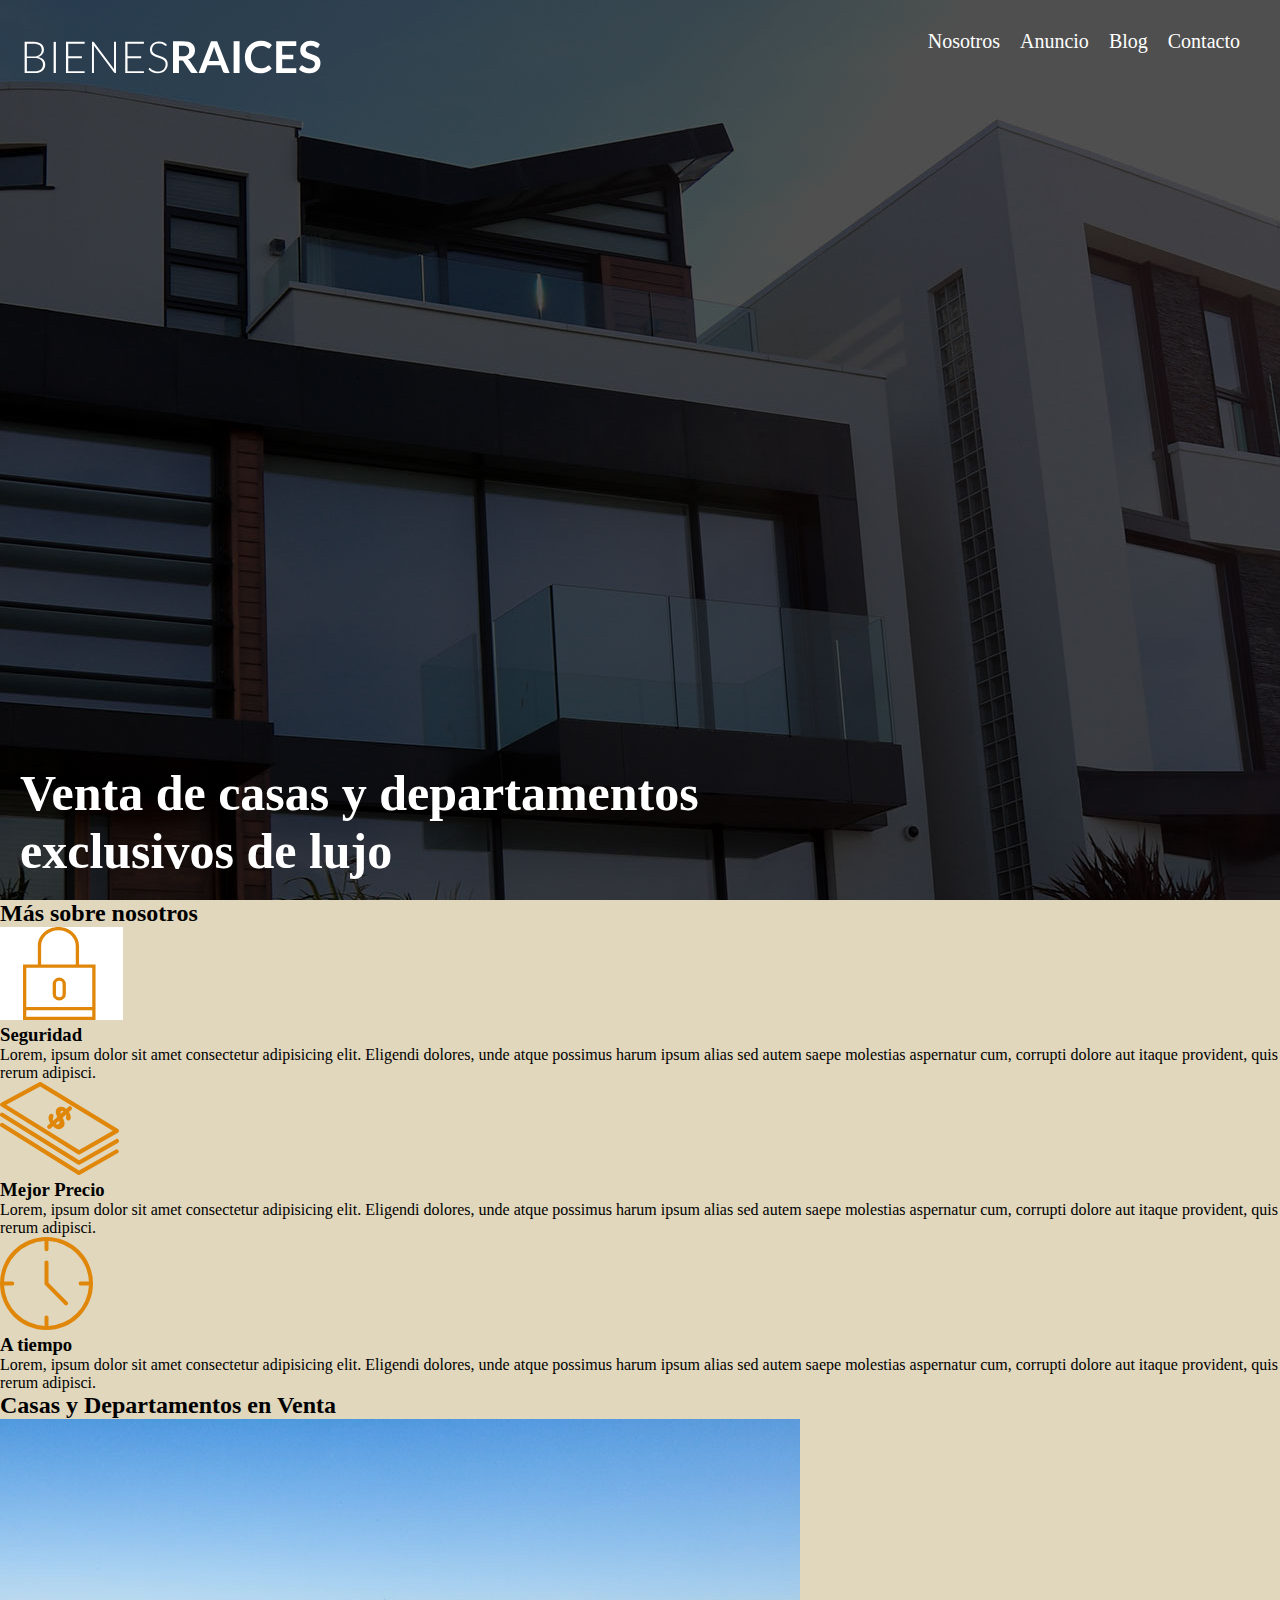
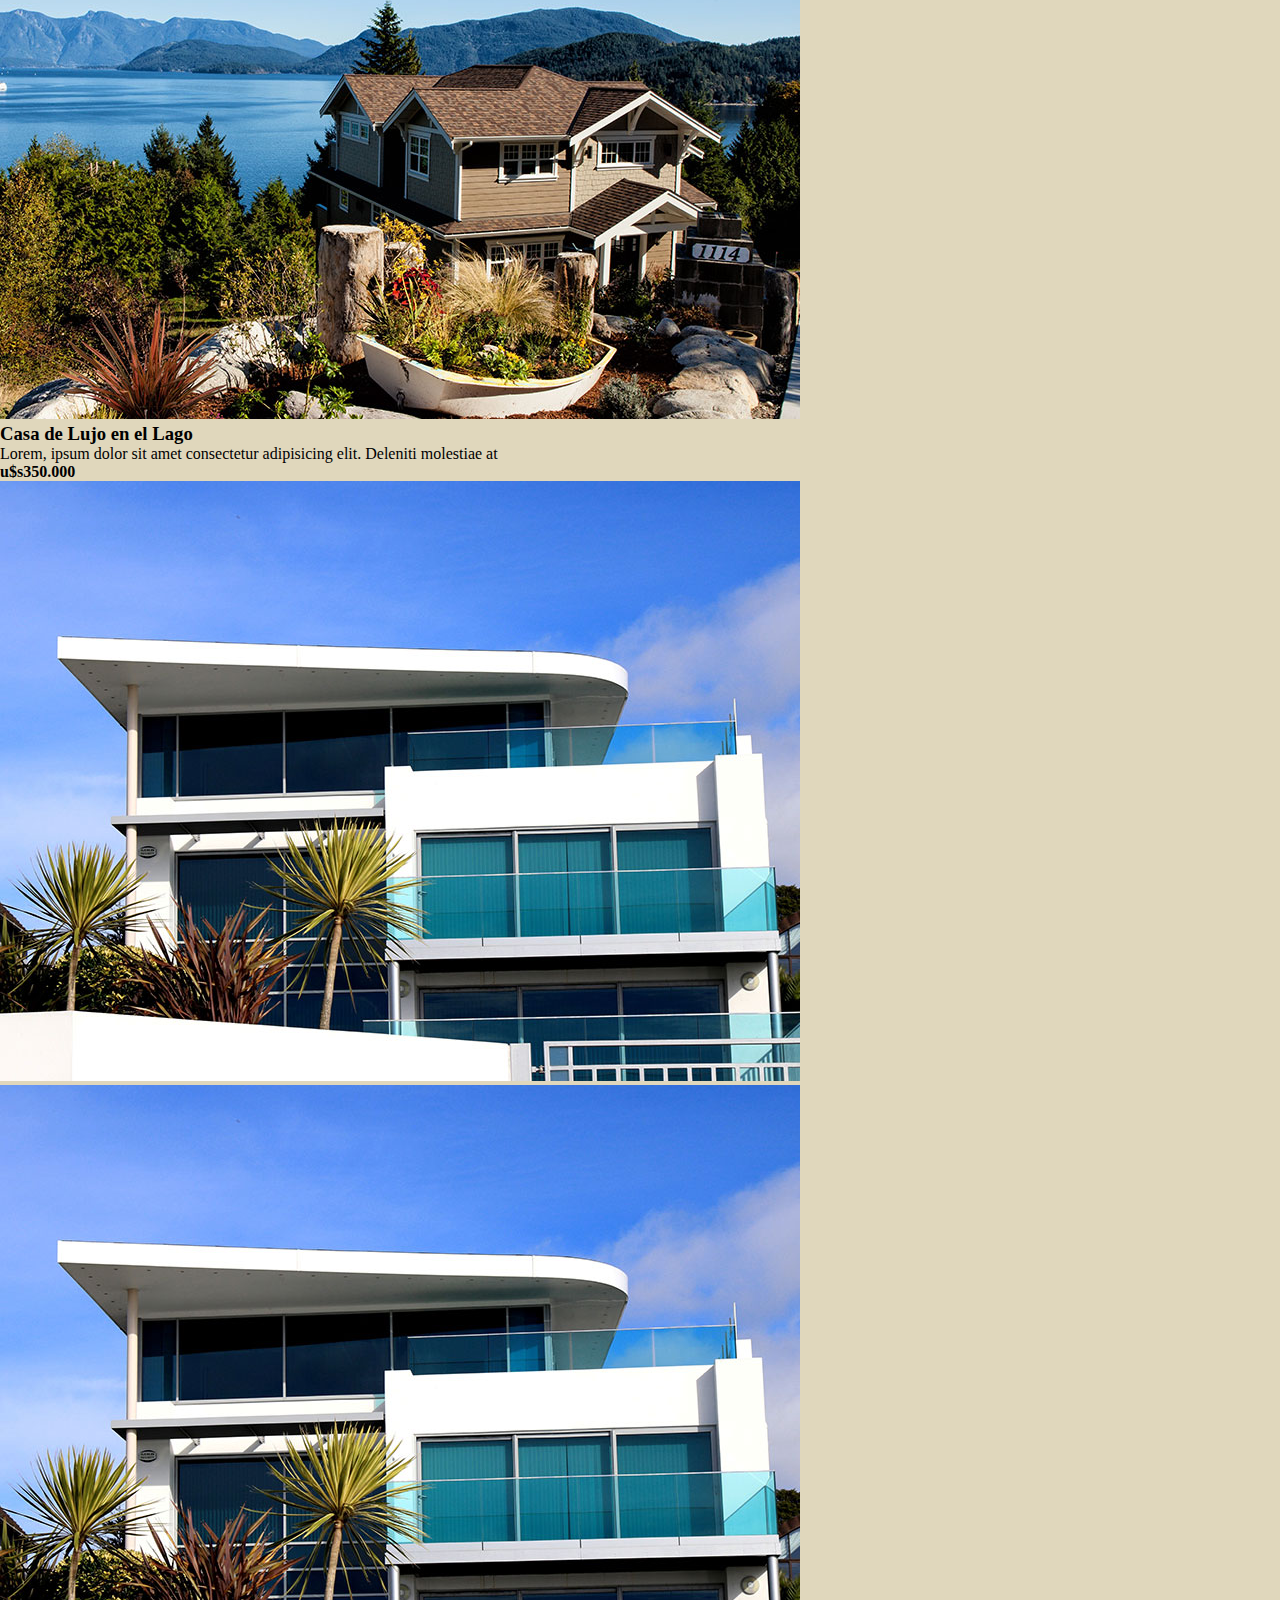
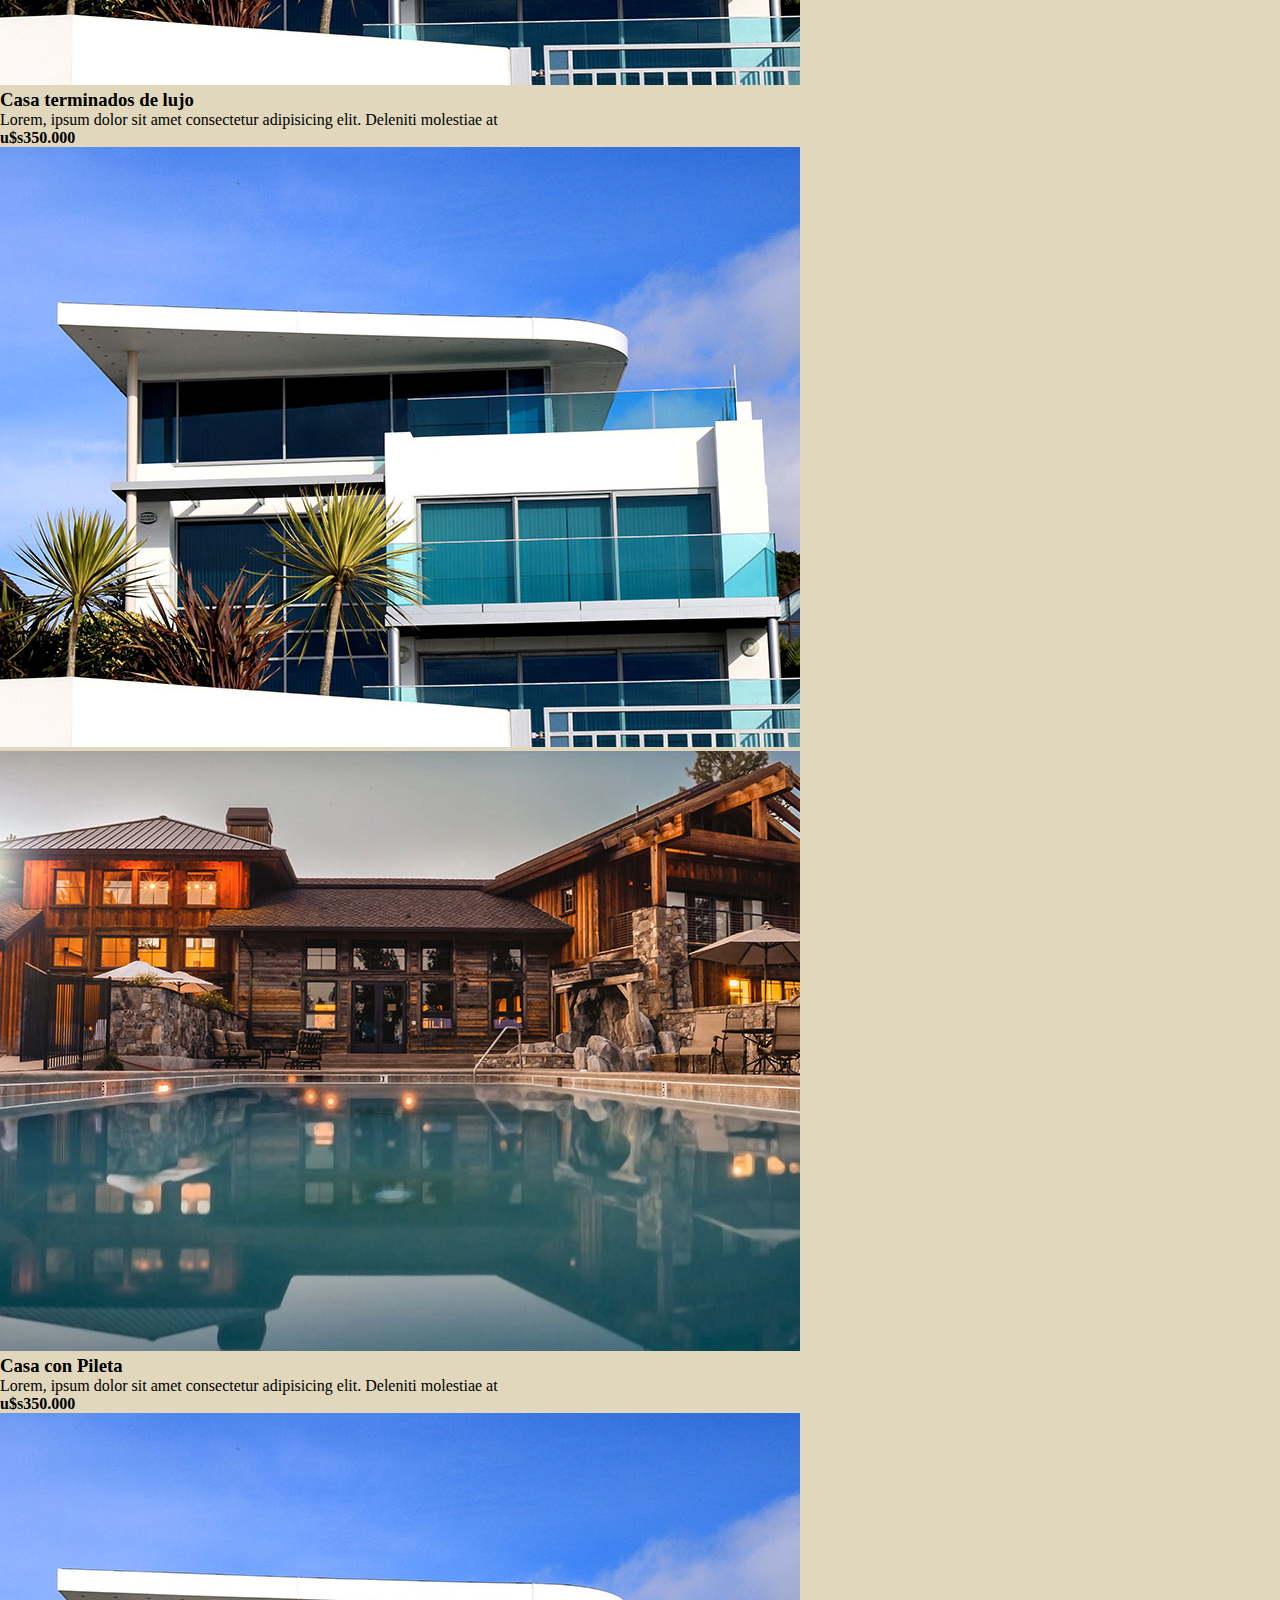
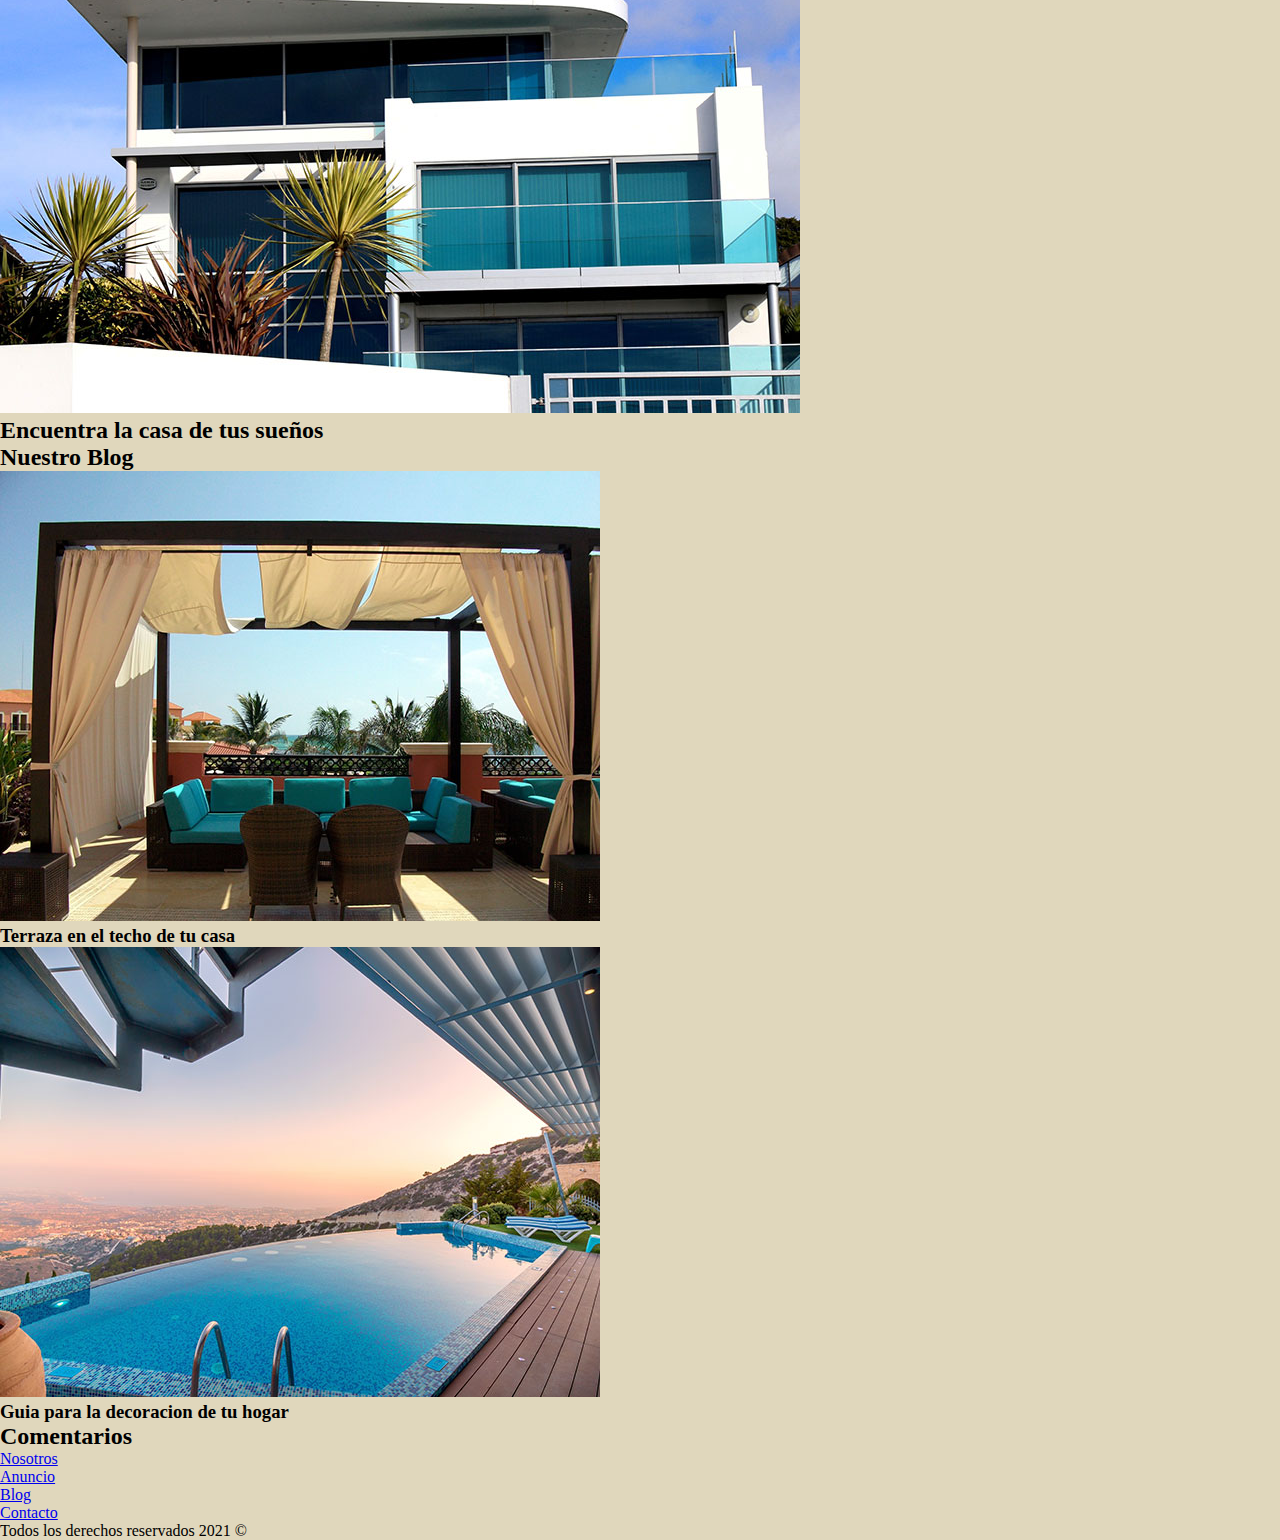
==== 03/index.html @ 49ebdb98 "clase 3" ====
<!DOCTYPE html>
<html lang="en">
  <head>
    <meta charset="UTF-8" />
    <meta name="viewport" content="width=device-width, initial-scale=1.0" />
    <link rel="stylesheet" href="./styles/index.css" />
    <title>Inmobiliaria</title>
  </head>
  <body>
    <header>
      <div class="barra">
        <img src="./assets/images/logo.svg" alt="Logo Principal" />

        <nav>
          <ul>
            <li><a href="#">Nosotros</a></li>
            <li><a href="#">Anuncio</a></li>
            <li><a href="#">Blog</a></li>
            <li><a href="#">Contacto</a></li>
          </ul>
        </nav>
      </div>

      <h1>Venta de casas y departamentos exclusivos de lujo</h1>
    </header>

    <section>
      <h2>Más sobre nosotros</h2>

      <div>
        <img src="./assets/images/icono1.svg" alt="Icono Seguridad" />
        <h3>Seguridad</h3>
        Lorem, ipsum dolor sit amet consectetur adipisicing elit. Eligendi
        dolores, unde atque possimus harum ipsum alias sed autem saepe molestias
        aspernatur cum, corrupti dolore aut itaque provident, quis rerum
        adipisci.
      </div>

      <div>
        <img src="./assets/images/icono2.svg" alt="Icono Precio" />
        <h3>Mejor Precio</h3>
        Lorem, ipsum dolor sit amet consectetur adipisicing elit. Eligendi
        dolores, unde atque possimus harum ipsum alias sed autem saepe molestias
        aspernatur cum, corrupti dolore aut itaque provident, quis rerum
        adipisci.
      </div>

      <div>
        <img src="./assets/images/icono3.svg" alt="Icono Tiempo" />
        <h3>A tiempo</h3>
        Lorem, ipsum dolor sit amet consectetur adipisicing elit. Eligendi
        dolores, unde atque possimus harum ipsum alias sed autem saepe molestias
        aspernatur cum, corrupti dolore aut itaque provident, quis rerum
        adipisci.
      </div>
    </section>

    <section>
      <h2>Casas y Departamentos en Venta</h2>

      <div>
        <img src="./assets/images/anuncio1.jpg" alt="Anuncio 1" />
        <h3>Casa de Lujo en el Lago</h3>
        <p>
          Lorem, ipsum dolor sit amet consectetur adipisicing elit. Deleniti
          molestiae at
        </p>

        <b>u$s350.000</b>

        <div>
          <img src="./assets/images/anuncio2.jpg" alt="Anuncio 2" />
        </div>
      </div>

      <div>
        <img src="./assets/images/anuncio2.jpg" alt="Anuncio 2" />
        <h3>Casa terminados de lujo</h3>
        <p>
          Lorem, ipsum dolor sit amet consectetur adipisicing elit. Deleniti
          molestiae at
        </p>

        <b>u$s350.000</b>

        <div>
          <img src="./assets/images/anuncio2.jpg" alt="Anuncio 2" />
        </div>
      </div>

      <div>
        <img src="./assets/images/anuncio3.jpg" alt="Anuncio 3" />
        <h3>Casa con Pileta</h3>
        <p>
          Lorem, ipsum dolor sit amet consectetur adipisicing elit. Deleniti
          molestiae at
        </p>

        <b>u$s350.000</b>

        <div>
          <img src="./assets/images/anuncio2.jpg" alt="Anuncio 2" />
        </div>
      </div>
    </section>

    <section>
      <h2>Encuentra la casa de tus sueños</h2>
    </section>

    <section>
      <h2>Nuestro Blog</h2>

      <img src="./assets/images/blog1.jpg" alt="Anuncio 3" />
      <h3>Terraza en el techo de tu casa</h3>

      <img src="./assets/images/blog2.jpg" alt="Anuncio 3" />
      <h3>Guia para la decoracion de tu hogar</h3>

      <h2>Comentarios</h2>
    </section>

    <footer>
      <nav>
        <ul>
          <li><a href="#">Nosotros</a></li>
          <li><a href="#">Anuncio</a></li>
          <li><a href="#">Blog</a></li>
          <li><a href="#">Contacto</a></li>
        </ul>
      </nav>

      <p>Todos los derechos reservados <date>2021</date> &copy;</p>
    </footer>
  </body>
</html>
---- 03/styles/index.css ----
:root {
  --primary-color: #3518b3;
  --secondary-color: #e0d7bc;
}

* {
  margin: 0;
  padding: 0;
  box-sizing: border-box;

  /* color: var(--primary-color); */
}

body {
  width: 100%;
  height: 100vh;

  background: var(--secondary-color);
}

header {
  padding: 20px 20px;
  background-color: grey;
  background-image: url(../assets/images/header.jpg);
  background-repeat: no-repeat;
  background-position: center center;

  display: flex;
  flex-direction: column;
  justify-content: space-between;

  height: 100vh;
}

.barra {
  padding-top: 10px;
  display: flex;
  flex-direction: row;
  justify-content: space-between;
}

header nav ul {
  text-decoration: none;
  list-style-type: none;

  display: flex;
  flex-direction: row;
  justify-content: right;
}
header nav ul li a {
  color: white;
  text-decoration: none;
  margin-right: 20px;
  font-size: 20px;
}
header h1 {
  color: white;
  width: 700px;
  font-size: 50px;
}
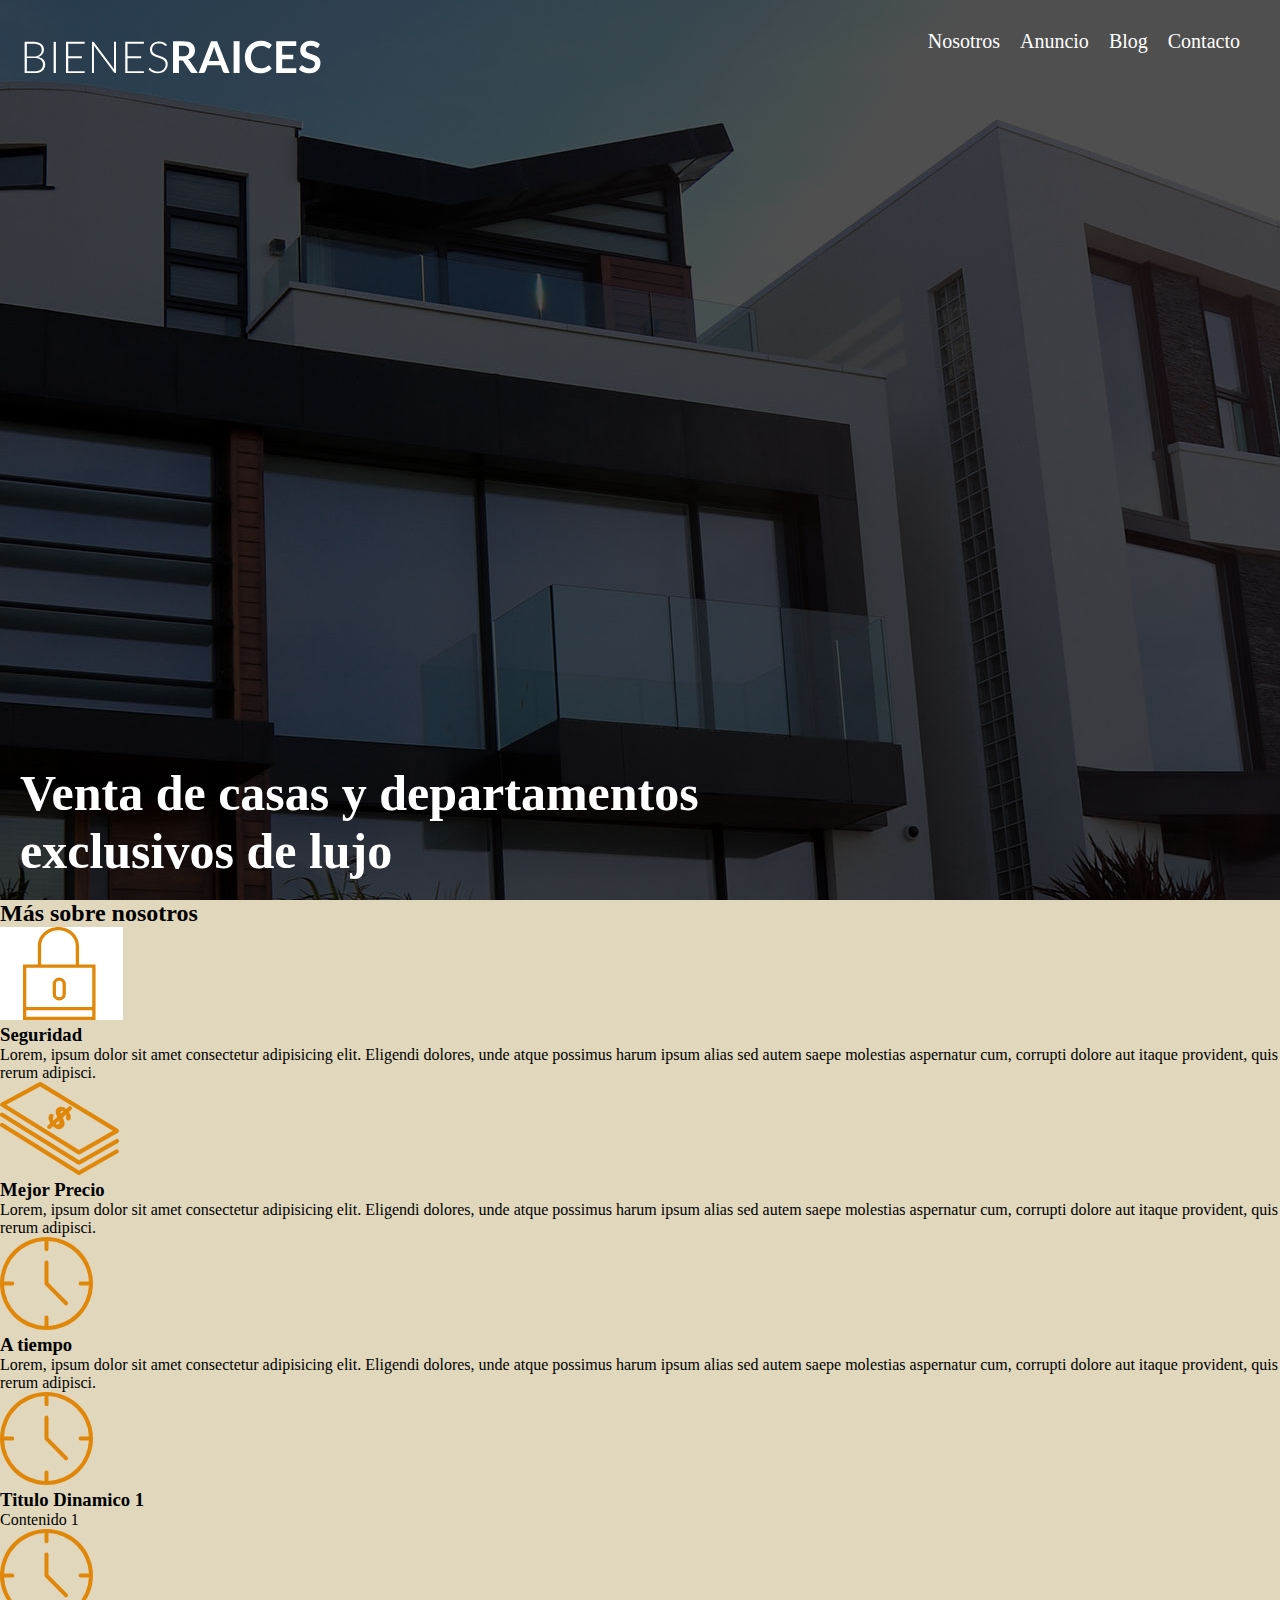
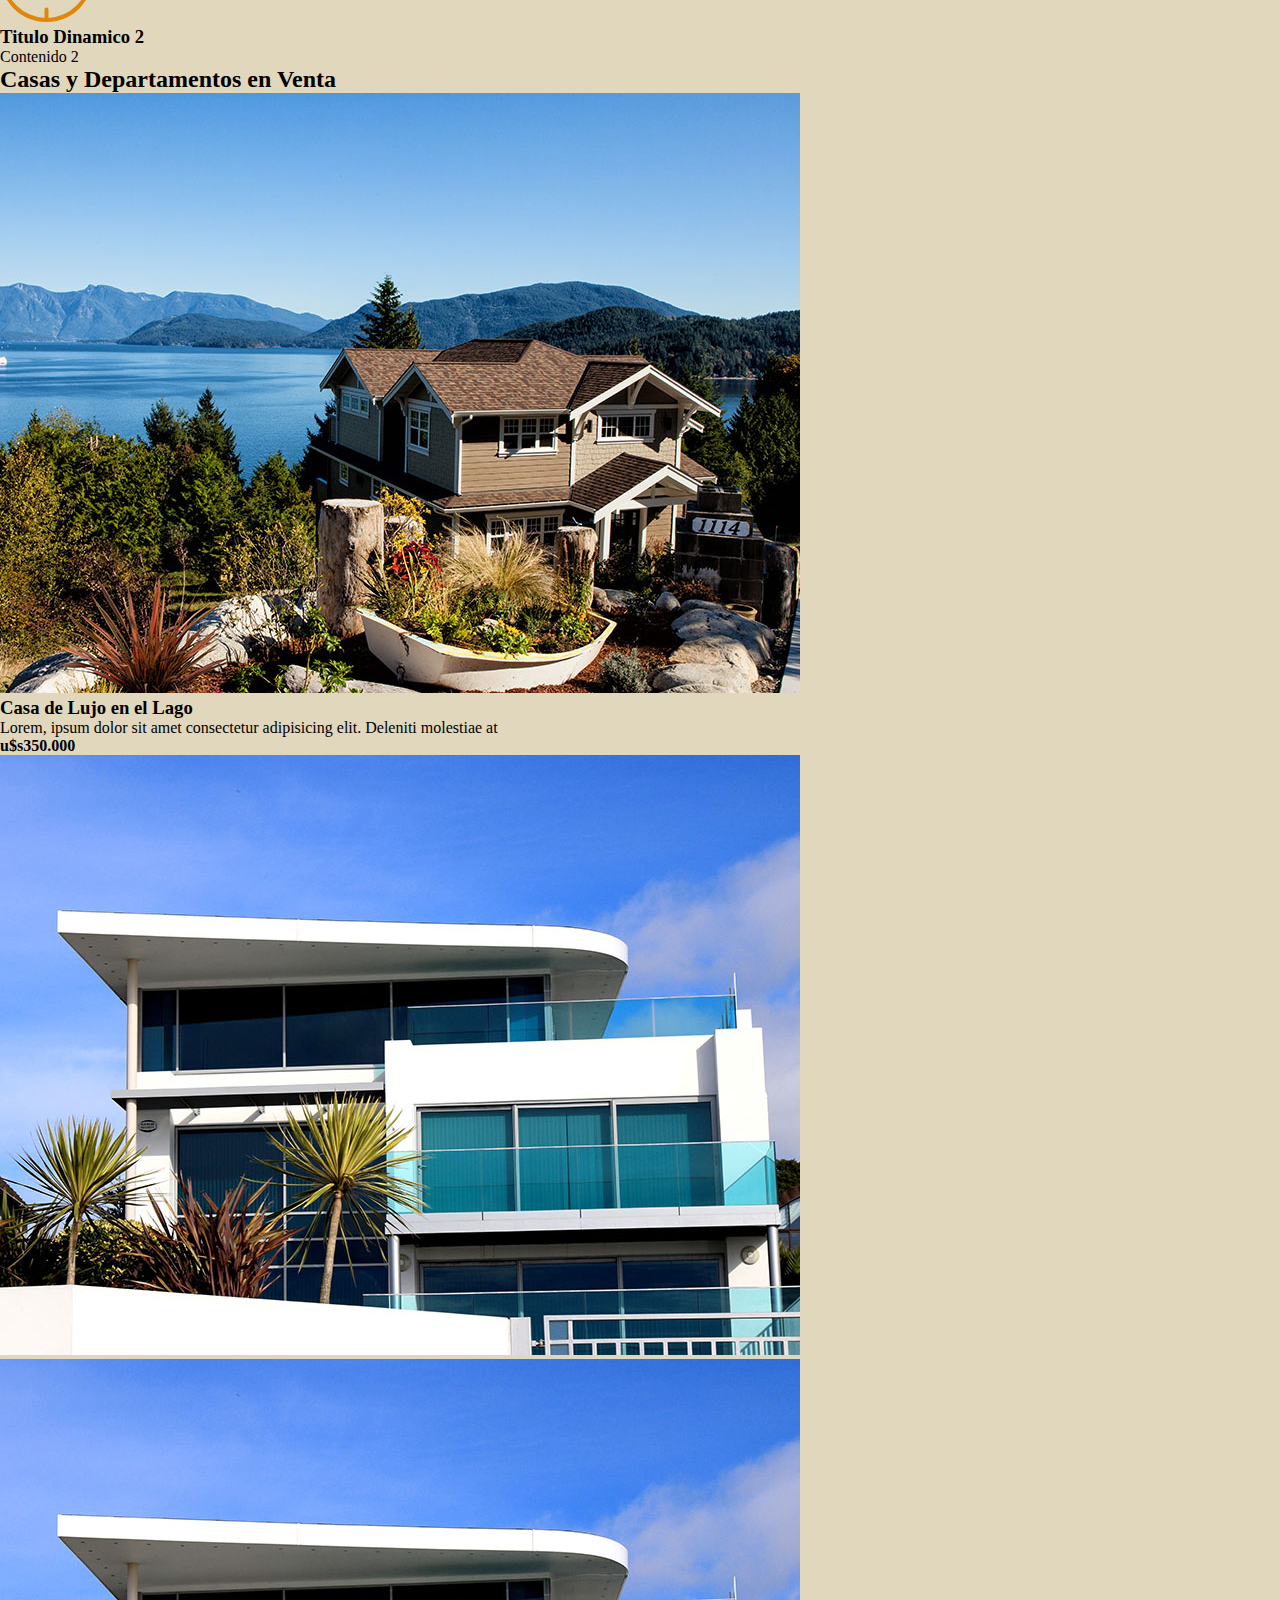
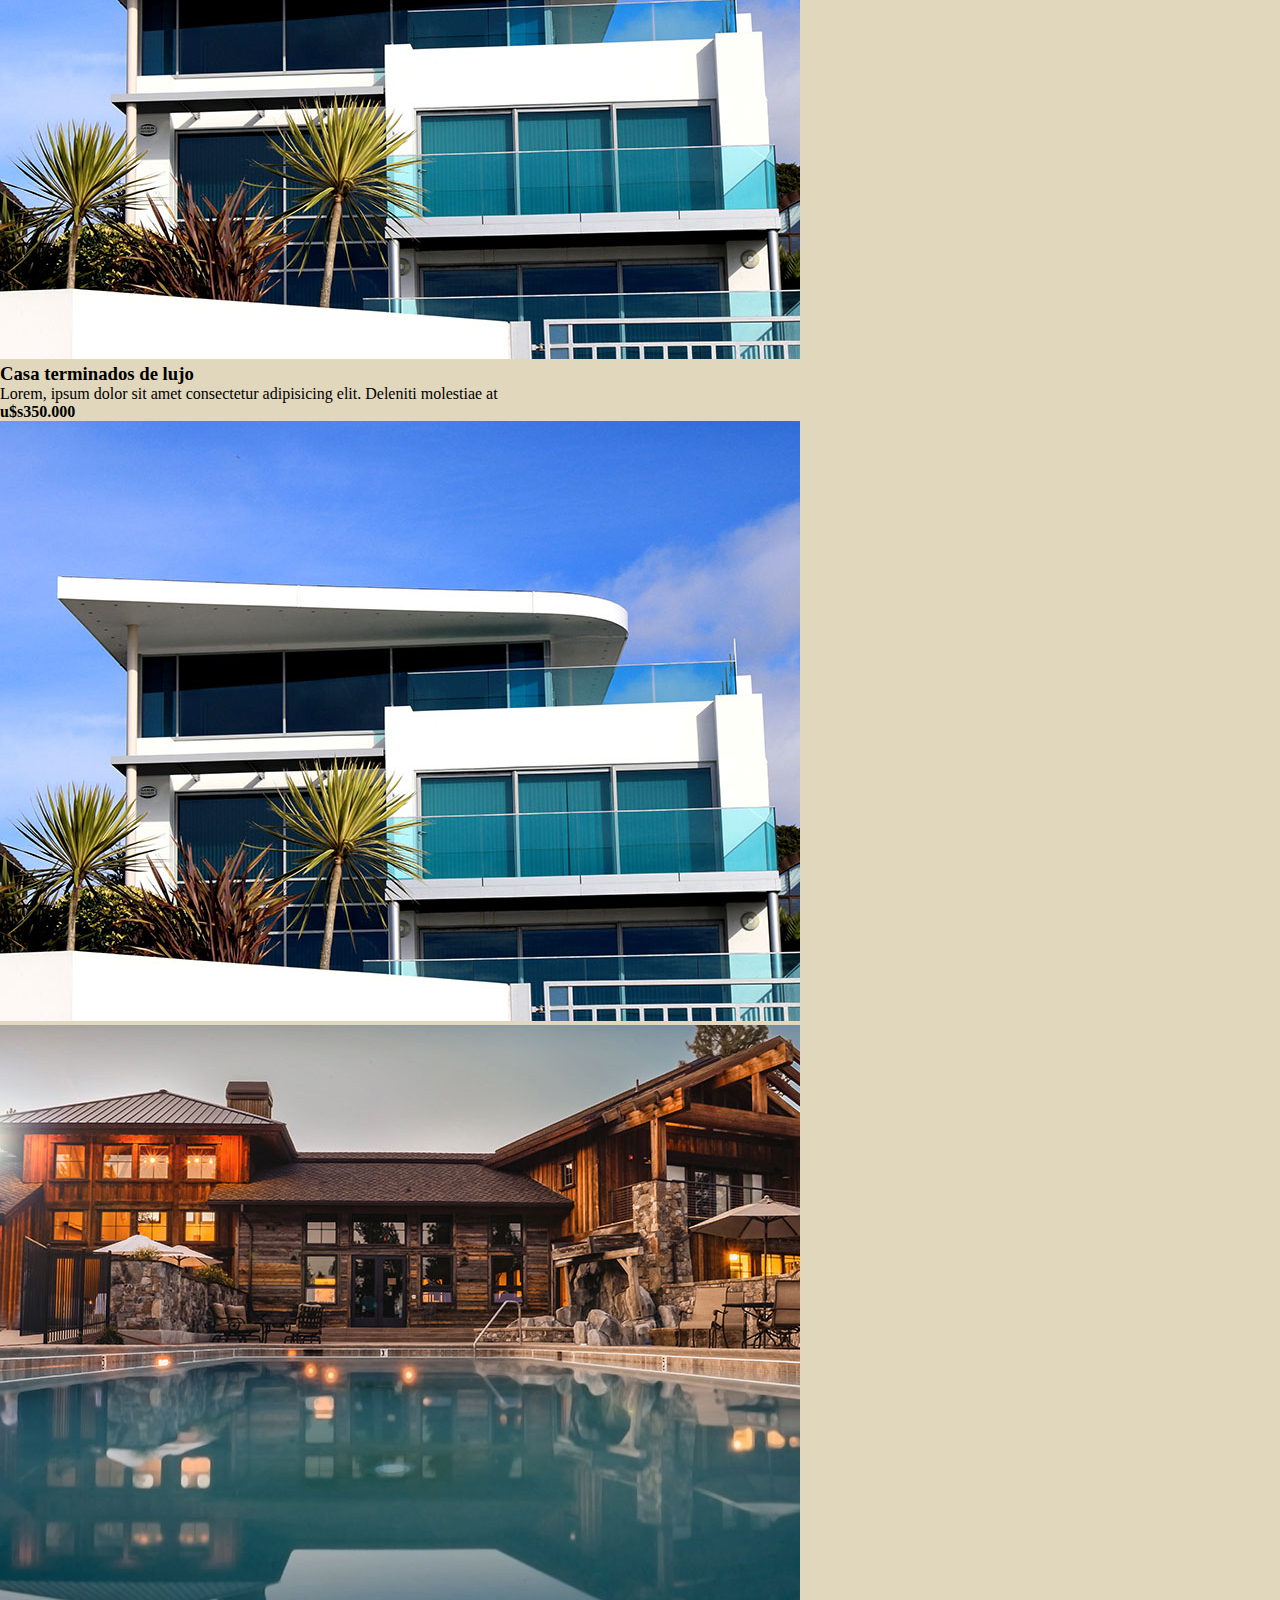
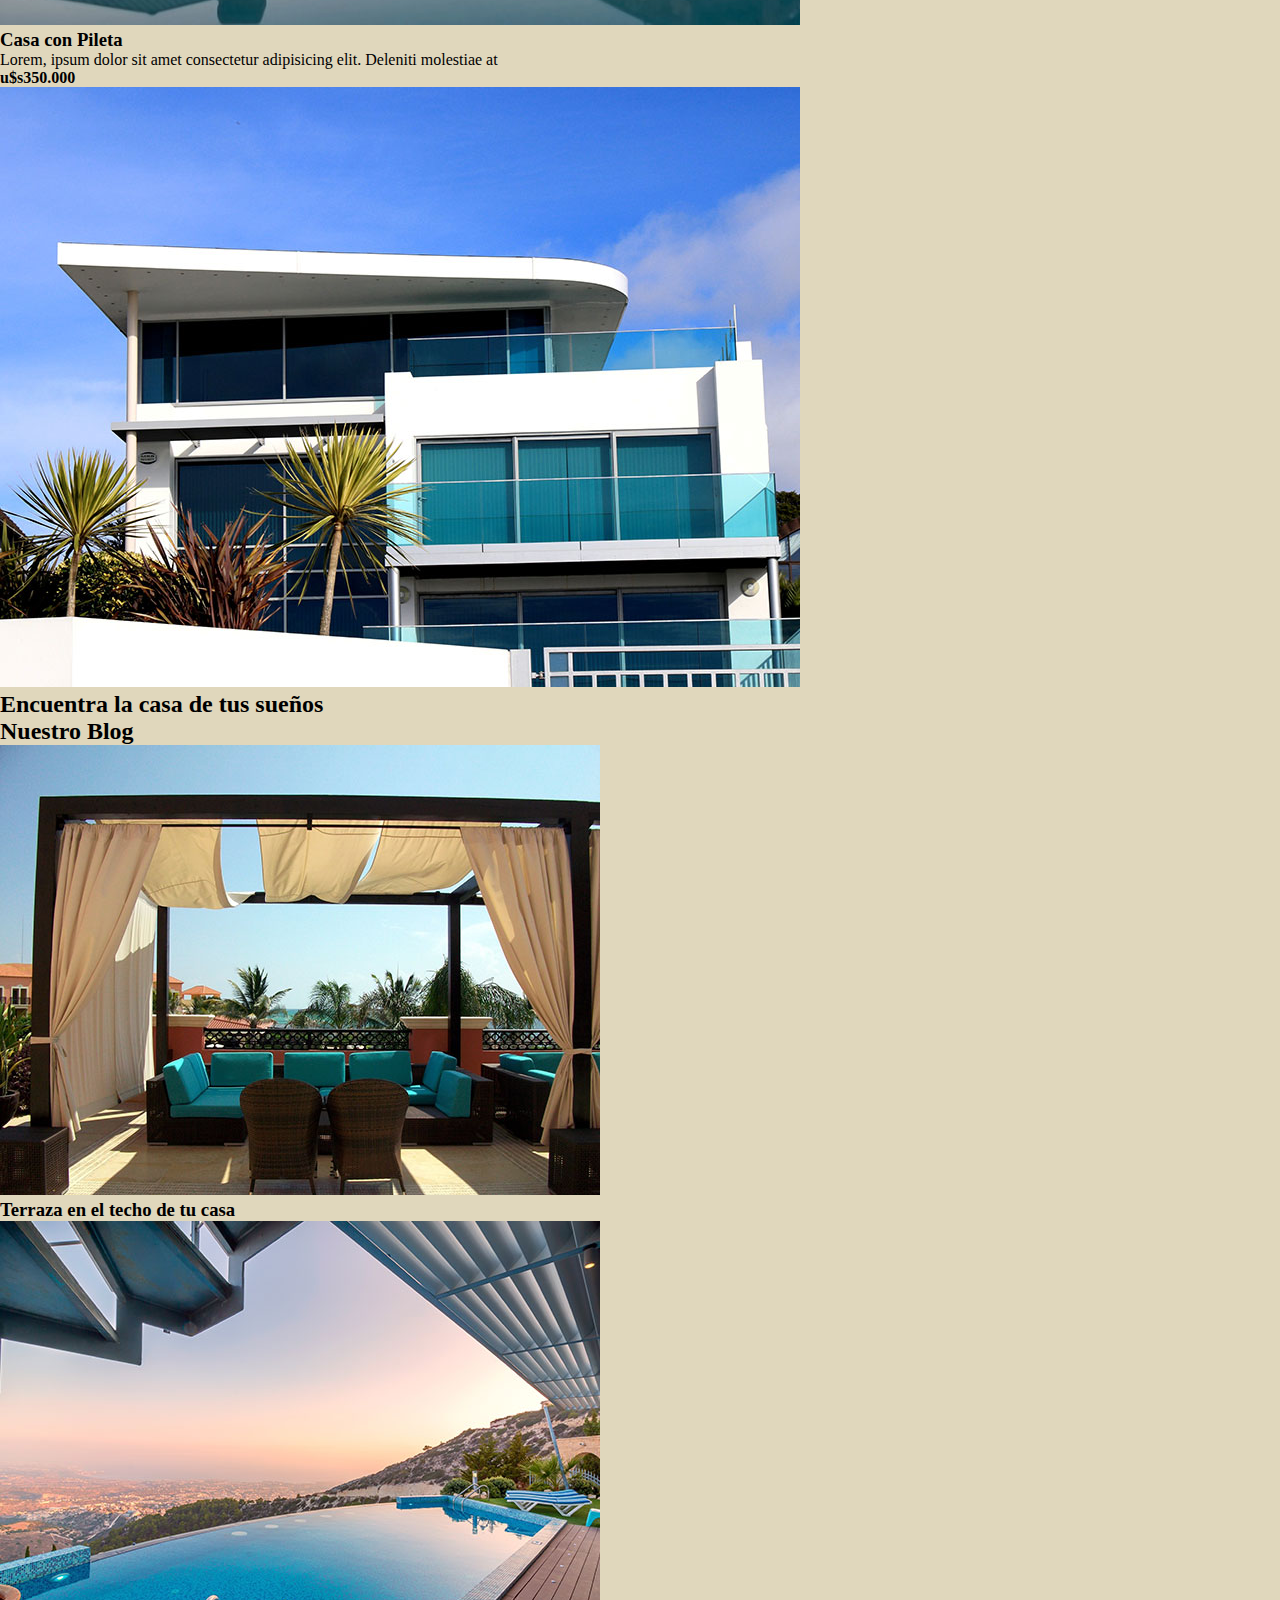
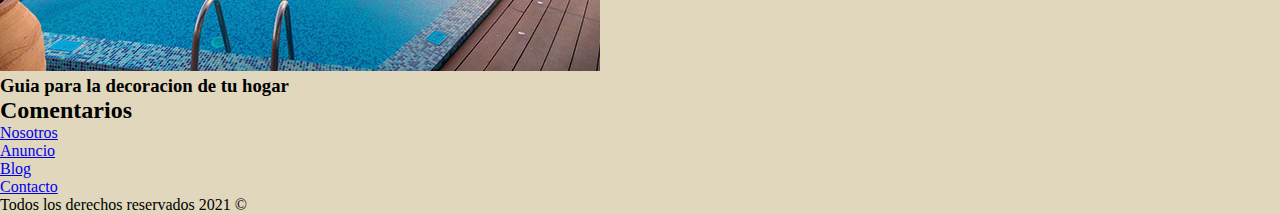
==== commit 0d03655c: "clase 3" ====
--- a/03/index.html
+++ b/03/index.html
@@ -4,6 +4,8 @@
     <meta charset="UTF-8" />
     <meta name="viewport" content="width=device-width, initial-scale=1.0" />
     <link rel="stylesheet" href="./styles/index.css" />
+    <script src="./js/index.js"></script>
+
     <title>Inmobiliaria</title>
   </head>
   <body>
@@ -24,101 +26,105 @@
       <h1>Venta de casas y departamentos exclusivos de lujo</h1>
     </header>
 
-    <section>
-      <h2>Más sobre nosotros</h2>
-
-      <div>
-        <img src="./assets/images/icono1.svg" alt="Icono Seguridad" />
-        <h3>Seguridad</h3>
-        Lorem, ipsum dolor sit amet consectetur adipisicing elit. Eligendi
-        dolores, unde atque possimus harum ipsum alias sed autem saepe molestias
-        aspernatur cum, corrupti dolore aut itaque provident, quis rerum
-        adipisci.
-      </div>
-
-      <div>
-        <img src="./assets/images/icono2.svg" alt="Icono Precio" />
-        <h3>Mejor Precio</h3>
-        Lorem, ipsum dolor sit amet consectetur adipisicing elit. Eligendi
-        dolores, unde atque possimus harum ipsum alias sed autem saepe molestias
-        aspernatur cum, corrupti dolore aut itaque provident, quis rerum
-        adipisci.
-      </div>
-
-      <div>
-        <img src="./assets/images/icono3.svg" alt="Icono Tiempo" />
-        <h3>A tiempo</h3>
-        Lorem, ipsum dolor sit amet consectetur adipisicing elit. Eligendi
-        dolores, unde atque possimus harum ipsum alias sed autem saepe molestias
-        aspernatur cum, corrupti dolore aut itaque provident, quis rerum
-        adipisci.
-      </div>
-    </section>
-
-    <section>
-      <h2>Casas y Departamentos en Venta</h2>
-
-      <div>
-        <img src="./assets/images/anuncio1.jpg" alt="Anuncio 1" />
-        <h3>Casa de Lujo en el Lago</h3>
-        <p>
-          Lorem, ipsum dolor sit amet consectetur adipisicing elit. Deleniti
-          molestiae at
-        </p>
-
-        <b>u$s350.000</b>
-
+    <div class="container-sections">
+      <section>
+        <h2>Más sobre nosotros</h2>
+  
+        <div id="container-details" class="container-details">
+          <div class="container-detail">
+            <img src="./assets/images/icono1.svg" alt="Icono Seguridad" />
+            <h3>Seguridad</h3>
+            Lorem, ipsum dolor sit amet consectetur adipisicing elit. Eligendi
+            dolores, unde atque possimus harum ipsum alias sed autem saepe molestias
+            aspernatur cum, corrupti dolore aut itaque provident, quis rerum
+            adipisci.
+          </div>
+    
+          <div class="container-detail">
+            <img src="./assets/images/icono2.svg" alt="Icono Precio" />
+            <h3>Mejor Precio</h3>
+            Lorem, ipsum dolor sit amet consectetur adipisicing elit. Eligendi
+            dolores, unde atque possimus harum ipsum alias sed autem saepe molestias
+            aspernatur cum, corrupti dolore aut itaque provident, quis rerum
+            adipisci.
+          </div>
+    
+          <div class="container-detail">
+            <img src="./assets/images/icono3.svg" alt="Icono Tiempo" />
+            <h3>A tiempo</h3>
+            Lorem, ipsum dolor sit amet consectetur adipisicing elit. Eligendi
+            dolores, unde atque possimus harum ipsum alias sed autem saepe molestias
+            aspernatur cum, corrupti dolore aut itaque provident, quis rerum
+            adipisci.
+          </div>
+        </div>
+      </section>
+  
+      <section>
+        <h2>Casas y Departamentos en Venta</h2>
+  
+        <div>
+          <img src="./assets/images/anuncio1.jpg" alt="Anuncio 1" />
+          <h3>Casa de Lujo en el Lago</h3>
+          <p>
+            Lorem, ipsum dolor sit amet consectetur adipisicing elit. Deleniti
+            molestiae at
+          </p>
+  
+          <b>u$s350.000</b>
+  
+          <div>
+            <img src="./assets/images/anuncio2.jpg" alt="Anuncio 2" />
+          </div>
+        </div>
+  
         <div>
           <img src="./assets/images/anuncio2.jpg" alt="Anuncio 2" />
+          <h3>Casa terminados de lujo</h3>
+          <p>
+            Lorem, ipsum dolor sit amet consectetur adipisicing elit. Deleniti
+            molestiae at
+          </p>
+  
+          <b>u$s350.000</b>
+  
+          <div>
+            <img src="./assets/images/anuncio2.jpg" alt="Anuncio 2" />
+          </div>
         </div>
-      </div>
-
-      <div>
-        <img src="./assets/images/anuncio2.jpg" alt="Anuncio 2" />
-        <h3>Casa terminados de lujo</h3>
-        <p>
-          Lorem, ipsum dolor sit amet consectetur adipisicing elit. Deleniti
-          molestiae at
-        </p>
-
-        <b>u$s350.000</b>
-
+  
         <div>
-          <img src="./assets/images/anuncio2.jpg" alt="Anuncio 2" />
+          <img src="./assets/images/anuncio3.jpg" alt="Anuncio 3" />
+          <h3>Casa con Pileta</h3>
+          <p>
+            Lorem, ipsum dolor sit amet consectetur adipisicing elit. Deleniti
+            molestiae at
+          </p>
+  
+          <b>u$s350.000</b>
+  
+          <div>
+            <img src="./assets/images/anuncio2.jpg" alt="Anuncio 2" />
+          </div>
         </div>
-      </div>
-
-      <div>
-        <img src="./assets/images/anuncio3.jpg" alt="Anuncio 3" />
-        <h3>Casa con Pileta</h3>
-        <p>
-          Lorem, ipsum dolor sit amet consectetur adipisicing elit. Deleniti
-          molestiae at
-        </p>
-
-        <b>u$s350.000</b>
-
-        <div>
-          <img src="./assets/images/anuncio2.jpg" alt="Anuncio 2" />
-        </div>
-      </div>
-    </section>
-
-    <section>
-      <h2>Encuentra la casa de tus sueños</h2>
-    </section>
-
-    <section>
-      <h2>Nuestro Blog</h2>
-
-      <img src="./assets/images/blog1.jpg" alt="Anuncio 3" />
-      <h3>Terraza en el techo de tu casa</h3>
-
-      <img src="./assets/images/blog2.jpg" alt="Anuncio 3" />
-      <h3>Guia para la decoracion de tu hogar</h3>
-
-      <h2>Comentarios</h2>
-    </section>
+      </section>
+  
+      <section>
+        <h2>Encuentra la casa de tus sueños</h2>
+      </section>
+  
+      <section>
+        <h2>Nuestro Blog</h2>
+  
+        <img src="./assets/images/blog1.jpg" alt="Anuncio 3" />
+        <h3>Terraza en el techo de tu casa</h3>
+  
+        <img src="./assets/images/blog2.jpg" alt="Anuncio 3" />
+        <h3>Guia para la decoracion de tu hogar</h3>
+  
+        <h2>Comentarios</h2>
+      </section>
+    </div>
 
     <footer>
       <nav>
--- a/03/styles/index.css
+++ b/03/styles/index.css
@@ -32,6 +32,17 @@
   height: 100vh;
 }
 
+@media(max-width:760px) {  
+  header {
+    background-image: none;
+    background: green;
+  }
+}
+
+section {
+
+}
+
 .barra {
   padding-top: 10px;
   display: flex;
@@ -58,3 +69,11 @@
   width: 700px;
   font-size: 50px;
 }
+
+.container-sections {
+  
+}
+
+.container-sections .container-section {
+
+}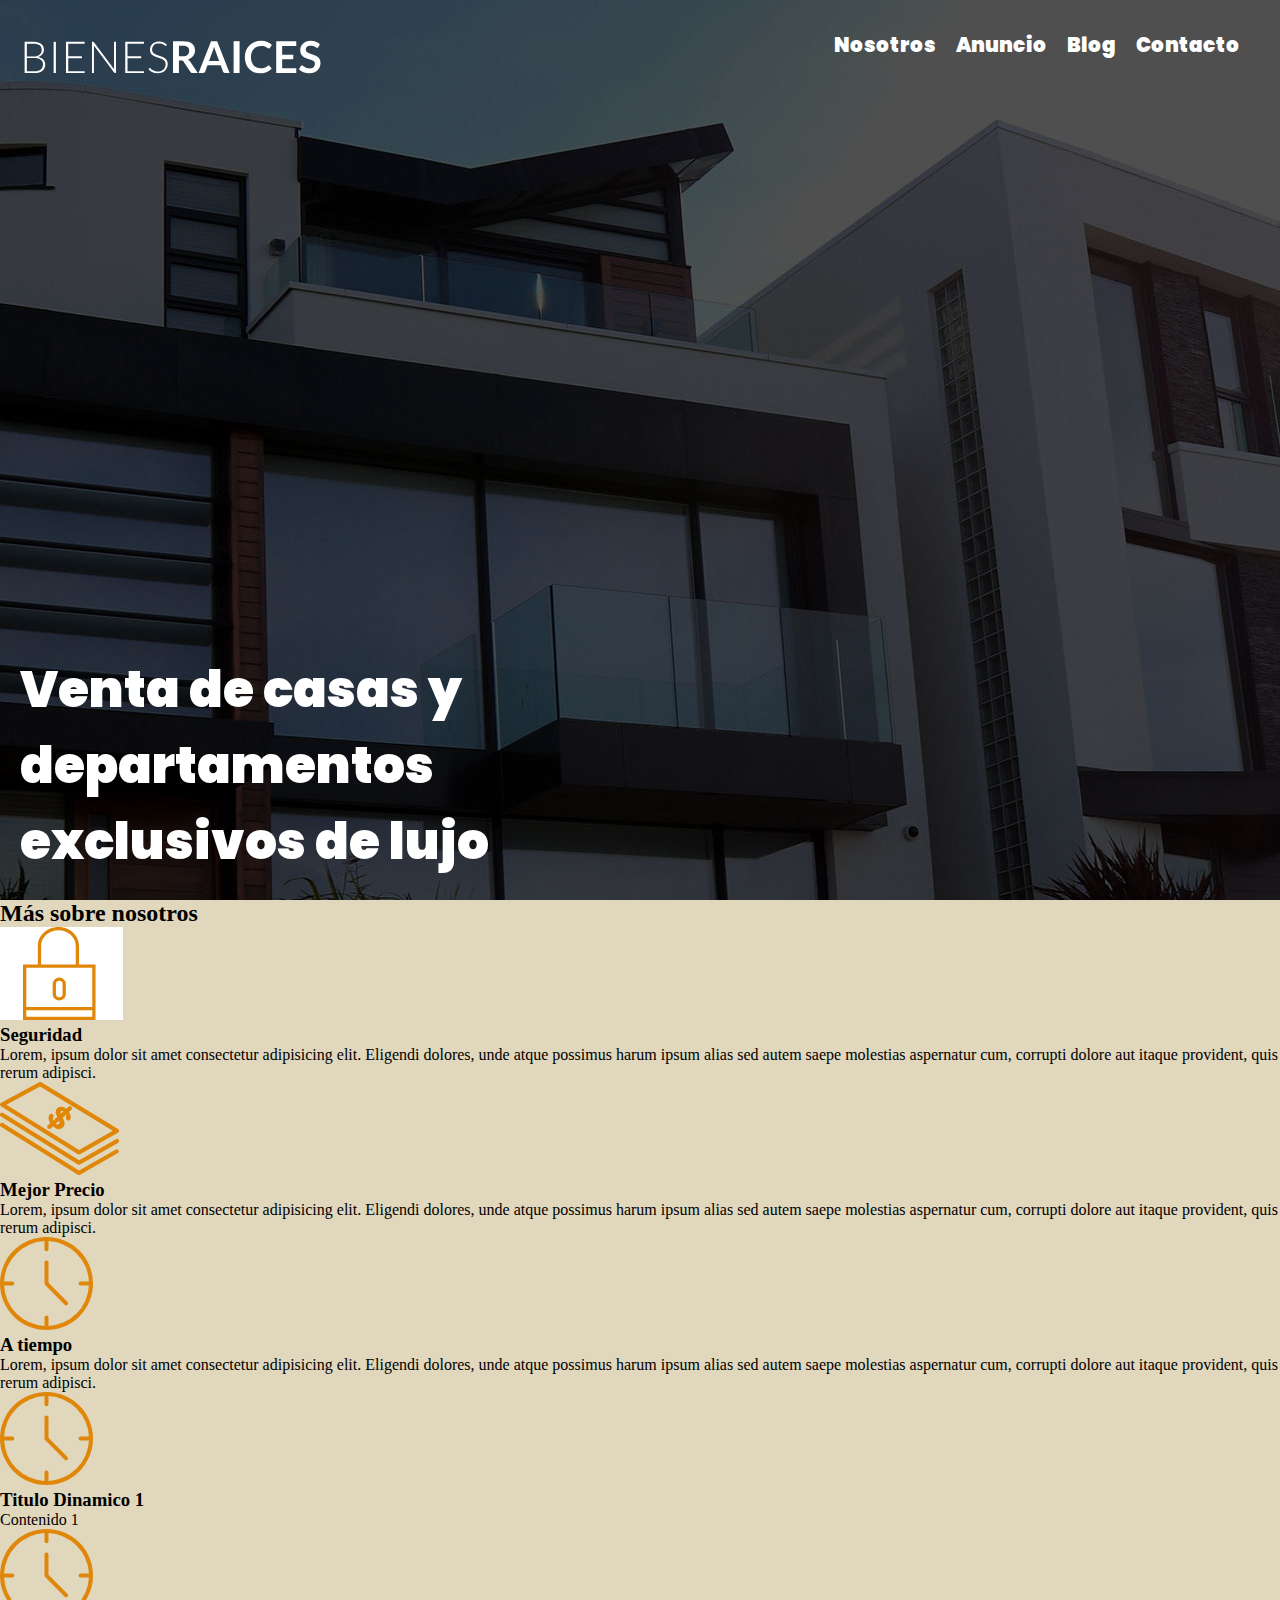
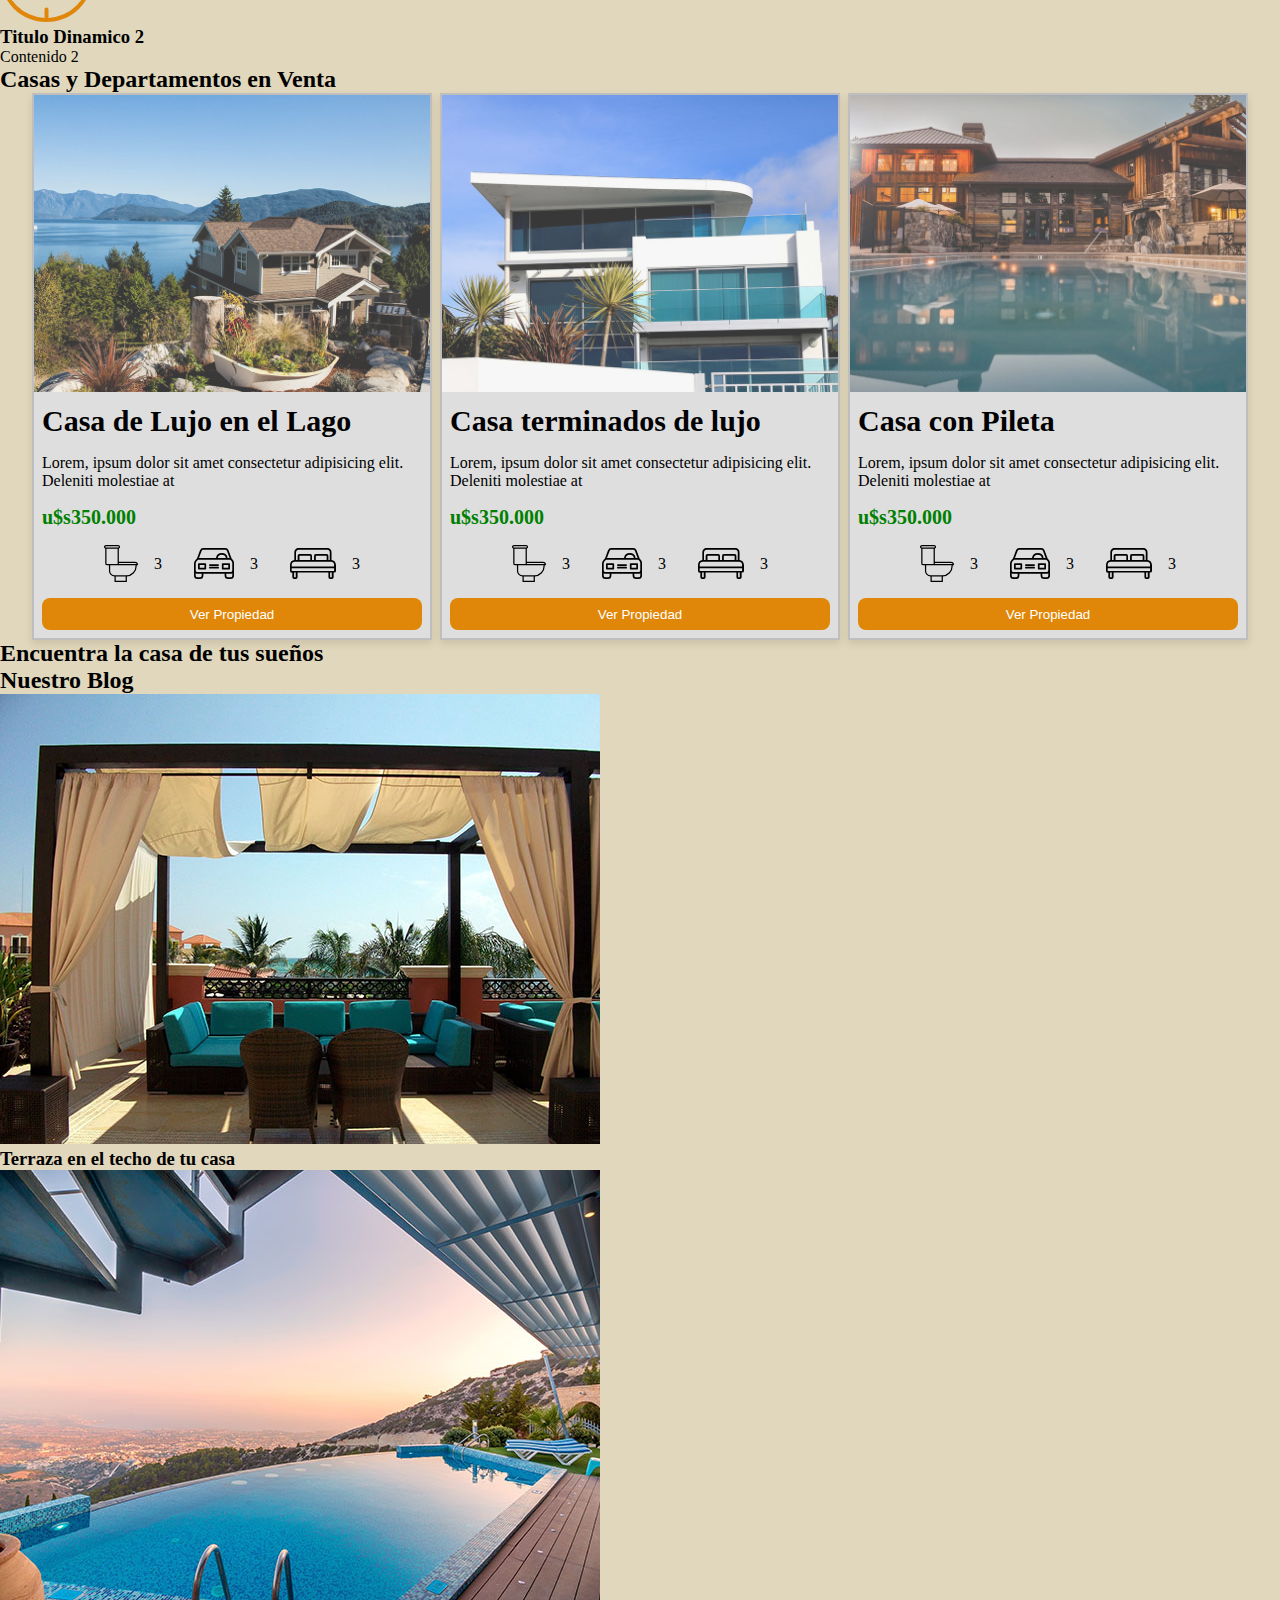
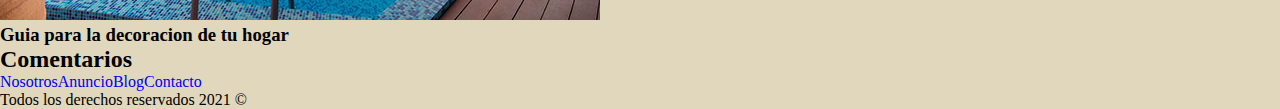
==== commit c4deba5c: "clase 4" ====
--- a/03/index.html
+++ b/03/index.html
@@ -3,18 +3,22 @@
   <head>
     <meta charset="UTF-8" />
     <meta name="viewport" content="width=device-width, initial-scale=1.0" />
+    <link rel="stylesheet" href="./styles/normalize.css" />
     <link rel="stylesheet" href="./styles/index.css" />
     <script src="./js/index.js"></script>
+    <link rel="icon" type="image/x-icon" href="assets/images/logo.svg" />
+
+    <link href="https://fonts.googleapis.com/css2?family=Material+Symbols+Outlined" rel="stylesheet" />
 
     <title>Inmobiliaria</title>
   </head>
   <body>
-    <header>
-      <div class="barra">
+    <header class="flex">
+      <div class="barra flex">
         <img src="./assets/images/logo.svg" alt="Logo Principal" />
 
         <nav>
-          <ul>
+          <ul class="flex">
             <li><a href="#">Nosotros</a></li>
             <li><a href="#">Anuncio</a></li>
             <li><a href="#">Blog</a></li>
@@ -63,52 +67,123 @@
       <section>
         <h2>Casas y Departamentos en Venta</h2>
   
-        <div>
-          <img src="./assets/images/anuncio1.jpg" alt="Anuncio 1" />
-          <h3>Casa de Lujo en el Lago</h3>
-          <p>
-            Lorem, ipsum dolor sit amet consectetur adipisicing elit. Deleniti
-            molestiae at
-          </p>
-  
-          <b>u$s350.000</b>
-  
-          <div>
-            <img src="./assets/images/anuncio2.jpg" alt="Anuncio 2" />
-          </div>
+        <div class="house-articles flex">
+          <article class="card house-article">
+            <div class="card-img">
+              <img src="./assets/images/anuncio1.jpg" alt="Anuncio 1" />
+            </div>
+
+            <div class="card-body flex">
+              <h3>Casa de Lujo en el Lago</h3>
+
+              <p>
+                Lorem, ipsum dolor sit amet consectetur adipisicing elit. Deleniti
+                molestiae at
+              </p>
+      
+              <b>u$s350.000</b>
+    
+              <div class="house-details flex">
+                <div class="house-detail flex">
+                  <img src="./assets/images/icono_wc.svg" alt="Icono Banios" />
+                  <span>3</span>
+                </div>
+
+                <div class="house-detail flex">
+                  <img src="./assets/images/icono_estacionamiento.svg" alt="Icono Estacionamiento" />
+                  <span>3</span>
+                </div>
+
+                <div class="house-detail flex">
+                  <img src="./assets/images/icono_dormitorio.svg" alt="Icono Dormitorio" />
+                  <span>3</span>
+                </div>
+              </div>
+
+              <a href="">
+                <button class="btn">Ver Propiedad</button>
+              </a>
+            </div>
+          </article>
+    
+          <article class="card house-article">
+            <div class="card-img">
+              <img src="./assets/images/anuncio2.jpg" alt="Anuncio 2" />
+            </div>
+
+            <div class="card-body flex">
+              <h3>Casa terminados de lujo</h3>
+
+              <p>
+                Lorem, ipsum dolor sit amet consectetur adipisicing elit. Deleniti
+                molestiae at
+              </p>
+      
+              <b>u$s350.000</b>
+    
+              <div class="house-details flex">
+                <div class="house-detail flex">
+                  <img src="./assets/images/icono_wc.svg" alt="Icono Banios" />
+                  <span>3</span>
+                </div>
+
+                <div class="house-detail flex">
+                  <img src="./assets/images/icono_estacionamiento.svg" alt="Icono Estacionamiento" />
+                  <span>3</span>
+                </div>
+
+                <div class="house-detail flex">
+                  <img src="./assets/images/icono_dormitorio.svg" alt="Icono Dormitorio" />
+                  <span>3</span>
+                </div>
+              </div>
+
+              <a href="">
+                <button class="btn">Ver Propiedad</button>
+              </a>
+            </div>
+          </article>
+    
+          <article class="card house-article">
+            <div class="card-img">
+              <img src="./assets/images/anuncio3.jpg" alt="Anuncio 3" />
+            </div>
+
+            <div class="card-body flex">
+              <h3>Casa con Pileta</h3>
+
+              <p>
+                Lorem, ipsum dolor sit amet consectetur adipisicing elit. Deleniti
+                molestiae at
+              </p>
+      
+              <b>u$s350.000</b>
+    
+              <div class="house-details flex">
+                <div class="house-detail flex">
+                  <img src="./assets/images/icono_wc.svg" alt="Icono Banios" />
+                  <span>3</span>
+                </div>
+
+                <div class="house-detail flex">
+                  <img src="./assets/images/icono_estacionamiento.svg" alt="Icono Estacionamiento" />
+                  <span>3</span>
+                </div>
+
+                <div class="house-detail flex">
+                  <img src="./assets/images/icono_dormitorio.svg" alt="Icono Dormitorio" />
+                  <span>3</span>
+                </div>
+              </div>
+
+              <a href="">
+                <button class="btn">Ver Propiedad</button>
+              </a>
+            </div>
+          </article>
         </div>
-  
-        <div>
-          <img src="./assets/images/anuncio2.jpg" alt="Anuncio 2" />
-          <h3>Casa terminados de lujo</h3>
-          <p>
-            Lorem, ipsum dolor sit amet consectetur adipisicing elit. Deleniti
-            molestiae at
-          </p>
-  
-          <b>u$s350.000</b>
-  
-          <div>
-            <img src="./assets/images/anuncio2.jpg" alt="Anuncio 2" />
-          </div>
-        </div>
-  
-        <div>
-          <img src="./assets/images/anuncio3.jpg" alt="Anuncio 3" />
-          <h3>Casa con Pileta</h3>
-          <p>
-            Lorem, ipsum dolor sit amet consectetur adipisicing elit. Deleniti
-            molestiae at
-          </p>
-  
-          <b>u$s350.000</b>
-  
-          <div>
-            <img src="./assets/images/anuncio2.jpg" alt="Anuncio 2" />
-          </div>
-        </div>
-      </section>
-  
+      </section>
+
       <section>
         <h2>Encuentra la casa de tus sueños</h2>
       </section>
@@ -128,7 +203,7 @@
 
     <footer>
       <nav>
-        <ul>
+        <ul class="flex">
           <li><a href="#">Nosotros</a></li>
           <li><a href="#">Anuncio</a></li>
           <li><a href="#">Blog</a></li>
--- a/03/styles/index.css
+++ b/03/styles/index.css
@@ -1,21 +1,6 @@
-:root {
-  --primary-color: #3518b3;
-  --secondary-color: #e0d7bc;
-}
-
-* {
-  margin: 0;
-  padding: 0;
-  box-sizing: border-box;
-
-  /* color: var(--primary-color); */
-}
-
-body {
-  width: 100%;
-  height: 100vh;
-
-  background: var(--secondary-color);
+@font-face {
+	font-family: poppins;
+	src: url(../assets/fonts/Poppins-Black.ttf);
 }
 
 header {
@@ -25,11 +10,12 @@
   background-repeat: no-repeat;
   background-position: center center;
 
-  display: flex;
   flex-direction: column;
   justify-content: space-between;
 
   height: 100vh;
+
+  font-family: poppins, sans-serif;
 }
 
 @media(max-width:760px) {  
@@ -39,13 +25,8 @@
   }
 }
 
-section {
-
-}
-
 .barra {
   padding-top: 10px;
-  display: flex;
   flex-direction: row;
   justify-content: space-between;
 }
@@ -54,7 +35,6 @@
   text-decoration: none;
   list-style-type: none;
 
-  display: flex;
   flex-direction: row;
   justify-content: right;
 }
@@ -70,10 +50,78 @@
   font-size: 50px;
 }
 
-.container-sections {
-  
+.card {
+  background: #dedede;
+
+  /* border-radius: 1rem; */
+  border: #bebebe solid 2px;
+
+  box-shadow: 0 4px 8px rgba(0, 0, 0, 0.1); /* Sombra suave para resaltar la tarjeta */
 }
 
-.container-sections .container-section {
+.house-articles {
+  flex-wrap: wrap;
+  justify-items: center;
+  justify-content: center;
 
+  gap: 0.5rem;
+}
+
+.house-article {
+  width: 400px;
+}
+
+.house-article .card-img img {
+  width: 100%;
+  height: auto;
+
+  opacity: 0.75;
+	transition: opacity 2s;
+
+  /* border-top-left-radius: 1rem;
+  border-top-right-radius: 1rem; */
+}
+
+.house-article .card-img img:hover {
+  opacity: 1;
+}
+
+
+.card-body {
+  padding: 0.5rem;
+
+  flex-direction: column;
+
+  gap: 1rem;
+}
+
+.card-body h3 {
+  font-size: 30px;
+}
+
+.card-body b {
+  font-size: 20px;
+  color: green;
+}
+
+.house-details {
+  width: 100%;
+
+  justify-content: center;
+
+  gap: 2rem;
+}
+
+.house-detail {
+  align-items: center;
+  justify-content: space-between;
+
+  gap: 1rem;
+}
+
+.card-body button {
+  height: 2rem;
+
+  color: white;
+  background: #e08709;
 }